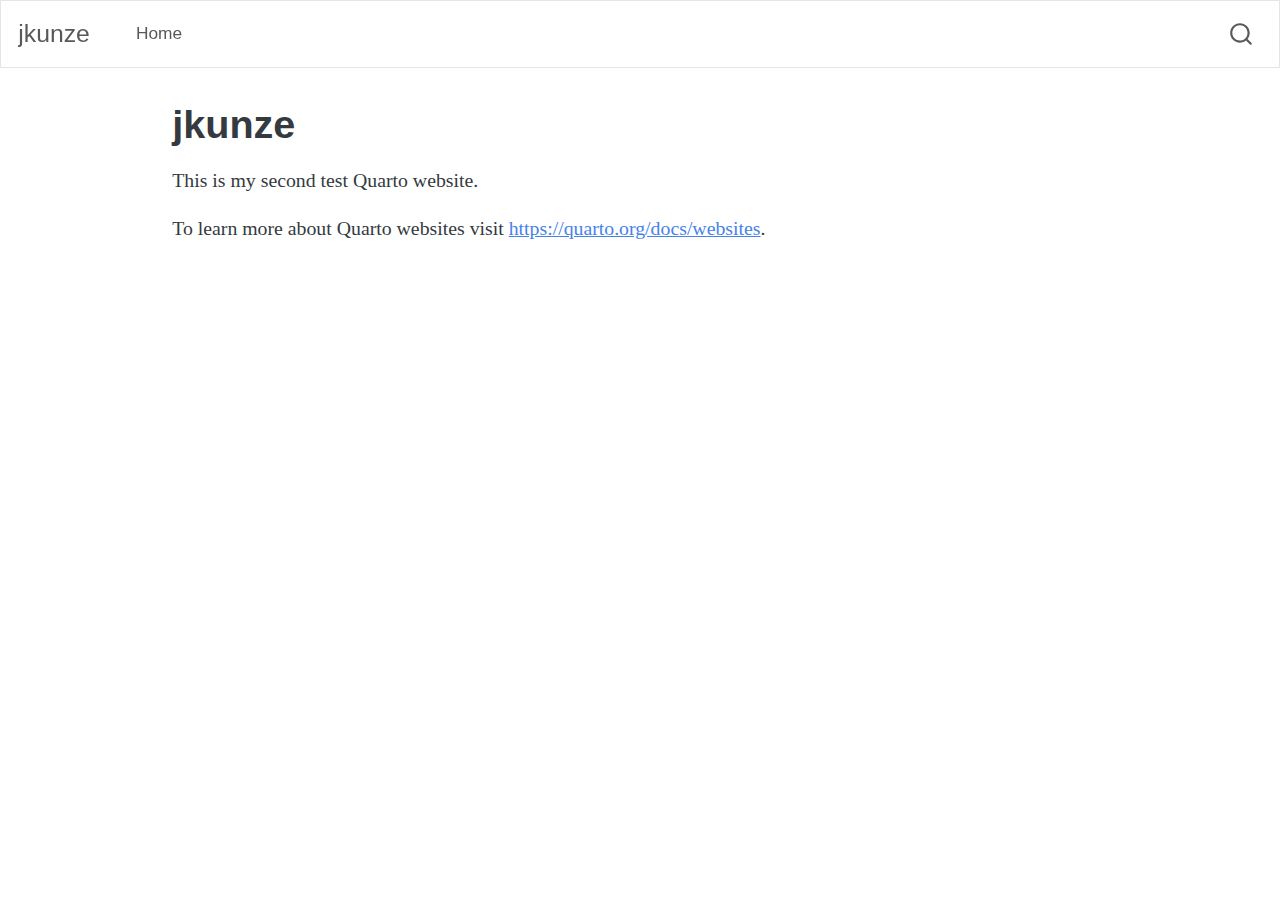
==== index.html @ a3937226 "Built site for gh-pages" ====
<!DOCTYPE html>
<html xmlns="http://www.w3.org/1999/xhtml" lang="en" xml:lang="en"><head>

<meta charset="utf-8">
<meta name="generator" content="quarto-1.1.251">

<meta name="viewport" content="width=device-width, initial-scale=1.0, user-scalable=yes">


<title>jkunze</title>
<style>
code{white-space: pre-wrap;}
span.smallcaps{font-variant: small-caps;}
div.columns{display: flex; gap: min(4vw, 1.5em);}
div.column{flex: auto; overflow-x: auto;}
div.hanging-indent{margin-left: 1.5em; text-indent: -1.5em;}
ul.task-list{list-style: none;}
ul.task-list li input[type="checkbox"] {
  width: 0.8em;
  margin: 0 0.8em 0.2em -1.6em;
  vertical-align: middle;
}
</style>


<script src="site_libs/quarto-nav/quarto-nav.js"></script>
<script src="site_libs/quarto-nav/headroom.min.js"></script>
<script src="site_libs/clipboard/clipboard.min.js"></script>
<script src="site_libs/quarto-search/autocomplete.umd.js"></script>
<script src="site_libs/quarto-search/fuse.min.js"></script>
<script src="site_libs/quarto-search/quarto-search.js"></script>
<meta name="quarto:offset" content="./">
<script src="site_libs/quarto-html/quarto.js"></script>
<script src="site_libs/quarto-html/popper.min.js"></script>
<script src="site_libs/quarto-html/tippy.umd.min.js"></script>
<script src="site_libs/quarto-html/anchor.min.js"></script>
<link href="site_libs/quarto-html/tippy.css" rel="stylesheet">
<link href="site_libs/quarto-html/quarto-syntax-highlighting.css" rel="stylesheet" id="quarto-text-highlighting-styles">
<script src="site_libs/bootstrap/bootstrap.min.js"></script>
<link href="site_libs/bootstrap/bootstrap-icons.css" rel="stylesheet">
<link href="site_libs/bootstrap/bootstrap.min.css" rel="stylesheet" id="quarto-bootstrap" data-mode="light">
<script id="quarto-search-options" type="application/json">{
  "location": "navbar",
  "copy-button": false,
  "collapse-after": 3,
  "panel-placement": "end",
  "type": "overlay",
  "limit": 20,
  "language": {
    "search-no-results-text": "No results",
    "search-matching-documents-text": "matching documents",
    "search-copy-link-title": "Copy link to search",
    "search-hide-matches-text": "Hide additional matches",
    "search-more-match-text": "more match in this document",
    "search-more-matches-text": "more matches in this document",
    "search-clear-button-title": "Clear",
    "search-detached-cancel-button-title": "Cancel",
    "search-submit-button-title": "Submit"
  }
}</script>


<link rel="stylesheet" href="styles.css">
</head>

<body class="nav-fixed">

<div id="quarto-search-results"></div>
  <header id="quarto-header" class="headroom fixed-top">
    <nav class="navbar navbar-expand-lg navbar-dark ">
      <div class="navbar-container container-fluid">
      <div class="navbar-brand-container">
    <a class="navbar-brand" href="./index.html">
    <span class="navbar-title">jkunze</span>
    </a>
  </div>
          <button class="navbar-toggler" type="button" data-bs-toggle="collapse" data-bs-target="#navbarCollapse" aria-controls="navbarCollapse" aria-expanded="false" aria-label="Toggle navigation" onclick="if (window.quartoToggleHeadroom) { window.quartoToggleHeadroom(); }">
  <span class="navbar-toggler-icon"></span>
</button>
          <div class="collapse navbar-collapse" id="navbarCollapse">
            <ul class="navbar-nav navbar-nav-scroll me-auto">
  <li class="nav-item">
    <a class="nav-link active" href="./index.html" aria-current="page">Home</a>
  </li>  
</ul>
              <div id="quarto-search" class="" title="Search"></div>
          </div> <!-- /navcollapse -->
      </div> <!-- /container-fluid -->
    </nav>
</header>
<!-- content -->
<div id="quarto-content" class="quarto-container page-columns page-rows-contents page-layout-article page-navbar">
<!-- sidebar -->
<!-- margin-sidebar -->
    <div id="quarto-margin-sidebar" class="sidebar margin-sidebar">
        
    </div>
<!-- main -->
<main class="content" id="quarto-document-content">

<header id="title-block-header" class="quarto-title-block default">
<div class="quarto-title">
<h1 class="title">jkunze</h1>
</div>



<div class="quarto-title-meta">

    
    
  </div>
  

</header>

<p>This is my second test Quarto website.</p>
<p>To learn more about Quarto websites visit <a href="https://quarto.org/docs/websites" class="uri">https://quarto.org/docs/websites</a>.</p>



</main> <!-- /main -->
<script id="quarto-html-after-body" type="application/javascript">
window.document.addEventListener("DOMContentLoaded", function (event) {
  const toggleBodyColorMode = (bsSheetEl) => {
    const mode = bsSheetEl.getAttribute("data-mode");
    const bodyEl = window.document.querySelector("body");
    if (mode === "dark") {
      bodyEl.classList.add("quarto-dark");
      bodyEl.classList.remove("quarto-light");
    } else {
      bodyEl.classList.add("quarto-light");
      bodyEl.classList.remove("quarto-dark");
    }
  }
  const toggleBodyColorPrimary = () => {
    const bsSheetEl = window.document.querySelector("link#quarto-bootstrap");
    if (bsSheetEl) {
      toggleBodyColorMode(bsSheetEl);
    }
  }
  toggleBodyColorPrimary();  
  const icon = "";
  const anchorJS = new window.AnchorJS();
  anchorJS.options = {
    placement: 'right',
    icon: icon
  };
  anchorJS.add('.anchored');
  const clipboard = new window.ClipboardJS('.code-copy-button', {
    target: function(trigger) {
      return trigger.previousElementSibling;
    }
  });
  clipboard.on('success', function(e) {
    // button target
    const button = e.trigger;
    // don't keep focus
    button.blur();
    // flash "checked"
    button.classList.add('code-copy-button-checked');
    var currentTitle = button.getAttribute("title");
    button.setAttribute("title", "Copied!");
    setTimeout(function() {
      button.setAttribute("title", currentTitle);
      button.classList.remove('code-copy-button-checked');
    }, 1000);
    // clear code selection
    e.clearSelection();
  });
  function tippyHover(el, contentFn) {
    const config = {
      allowHTML: true,
      content: contentFn,
      maxWidth: 500,
      delay: 100,
      arrow: false,
      appendTo: function(el) {
          return el.parentElement;
      },
      interactive: true,
      interactiveBorder: 10,
      theme: 'quarto',
      placement: 'bottom-start'
    };
    window.tippy(el, config); 
  }
  const noterefs = window.document.querySelectorAll('a[role="doc-noteref"]');
  for (var i=0; i<noterefs.length; i++) {
    const ref = noterefs[i];
    tippyHover(ref, function() {
      // use id or data attribute instead here
      let href = ref.getAttribute('data-footnote-href') || ref.getAttribute('href');
      try { href = new URL(href).hash; } catch {}
      const id = href.replace(/^#\/?/, "");
      const note = window.document.getElementById(id);
      return note.innerHTML;
    });
  }
  var bibliorefs = window.document.querySelectorAll('a[role="doc-biblioref"]');
  for (var i=0; i<bibliorefs.length; i++) {
    const ref = bibliorefs[i];
    const cites = ref.parentNode.getAttribute('data-cites').split(' ');
    tippyHover(ref, function() {
      var popup = window.document.createElement('div');
      cites.forEach(function(cite) {
        var citeDiv = window.document.createElement('div');
        citeDiv.classList.add('hanging-indent');
        citeDiv.classList.add('csl-entry');
        var biblioDiv = window.document.getElementById('ref-' + cite);
        if (biblioDiv) {
          citeDiv.innerHTML = biblioDiv.innerHTML;
        }
        popup.appendChild(citeDiv);
      });
      return popup.innerHTML;
    });
  }
});
</script>
</div> <!-- /content -->



</body></html>
---- site_libs/quarto-html/tippy.css ----
.tippy-box[data-animation=fade][data-state=hidden]{opacity:0}[data-tippy-root]{max-width:calc(100vw - 10px)}.tippy-box{position:relative;background-color:#333;color:#fff;border-radius:4px;font-size:14px;line-height:1.4;white-space:normal;outline:0;transition-property:transform,visibility,opacity}.tippy-box[data-placement^=top]>.tippy-arrow{bottom:0}.tippy-box[data-placement^=top]>.tippy-arrow:before{bottom:-7px;left:0;border-width:8px 8px 0;border-top-color:initial;transform-origin:center top}.tippy-box[data-placement^=bottom]>.tippy-arrow{top:0}.tippy-box[data-placement^=bottom]>.tippy-arrow:before{top:-7px;left:0;border-width:0 8px 8px;border-bottom-color:initial;transform-origin:center bottom}.tippy-box[data-placement^=left]>.tippy-arrow{right:0}.tippy-box[data-placement^=left]>.tippy-arrow:before{border-width:8px 0 8px 8px;border-left-color:initial;right:-7px;transform-origin:center left}.tippy-box[data-placement^=right]>.tippy-arrow{left:0}.tippy-box[data-placement^=right]>.tippy-arrow:before{left:-7px;border-width:8px 8px 8px 0;border-right-color:initial;transform-origin:center right}.tippy-box[data-inertia][data-state=visible]{transition-timing-function:cubic-bezier(.54,1.5,.38,1.11)}.tippy-arrow{width:16px;height:16px;color:#333}.tippy-arrow:before{content:"";position:absolute;border-color:transparent;border-style:solid}.tippy-content{position:relative;padding:5px 9px;z-index:1}
---- site_libs/quarto-html/quarto-syntax-highlighting.css ----
/* quarto syntax highlight colors */
:root {
  --quarto-hl-ot-color: #003B4F;
  --quarto-hl-at-color: #657422;
  --quarto-hl-ss-color: #20794D;
  --quarto-hl-an-color: #5E5E5E;
  --quarto-hl-fu-color: #4758AB;
  --quarto-hl-st-color: #20794D;
  --quarto-hl-cf-color: #003B4F;
  --quarto-hl-op-color: #5E5E5E;
  --quarto-hl-er-color: #AD0000;
  --quarto-hl-bn-color: #AD0000;
  --quarto-hl-al-color: #AD0000;
  --quarto-hl-va-color: #111111;
  --quarto-hl-bu-color: inherit;
  --quarto-hl-ex-color: inherit;
  --quarto-hl-pp-color: #AD0000;
  --quarto-hl-in-color: #5E5E5E;
  --quarto-hl-vs-color: #20794D;
  --quarto-hl-wa-color: #5E5E5E;
  --quarto-hl-do-color: #5E5E5E;
  --quarto-hl-im-color: #00769E;
  --quarto-hl-ch-color: #20794D;
  --quarto-hl-dt-color: #AD0000;
  --quarto-hl-fl-color: #AD0000;
  --quarto-hl-co-color: #5E5E5E;
  --quarto-hl-cv-color: #5E5E5E;
  --quarto-hl-cn-color: #8f5902;
  --quarto-hl-sc-color: #5E5E5E;
  --quarto-hl-dv-color: #AD0000;
  --quarto-hl-kw-color: #003B4F;
}

/* other quarto variables */
:root {
  --quarto-font-monospace: SFMono-Regular, Menlo, Monaco, Consolas, "Liberation Mono", "Courier New", monospace;
}

pre > code.sourceCode > span {
  color: #003B4F;
}

code span {
  color: #003B4F;
}

code.sourceCode > span {
  color: #003B4F;
}

div.sourceCode,
div.sourceCode pre.sourceCode {
  color: #003B4F;
}

code span.ot {
  color: #003B4F;
}

code span.at {
  color: #657422;
}

code span.ss {
  color: #20794D;
}

code span.an {
  color: #5E5E5E;
}

code span.fu {
  color: #4758AB;
}

code span.st {
  color: #20794D;
}

code span.cf {
  color: #003B4F;
}

code span.op {
  color: #5E5E5E;
}

code span.er {
  color: #AD0000;
}

code span.bn {
  color: #AD0000;
}

code span.al {
  color: #AD0000;
}

code span.va {
  color: #111111;
}

code span.pp {
  color: #AD0000;
}

code span.in {
  color: #5E5E5E;
}

code span.vs {
  color: #20794D;
}

code span.wa {
  color: #5E5E5E;
  font-style: italic;
}

code span.do {
  color: #5E5E5E;
  font-style: italic;
}

code span.im {
  color: #00769E;
}

code span.ch {
  color: #20794D;
}

code span.dt {
  color: #AD0000;
}

code span.fl {
  color: #AD0000;
}

code span.co {
  color: #5E5E5E;
}

code span.cv {
  color: #5E5E5E;
  font-style: italic;
}

code span.cn {
  color: #8f5902;
}

code span.sc {
  color: #5E5E5E;
}

code span.dv {
  color: #AD0000;
}

code span.kw {
  color: #003B4F;
}

.prevent-inlining {
  content: "</";
}

/*# sourceMappingURL=debc5d5d77c3f9108843748ff7464032.css.map */
---- styles.css ----
/* css styles */
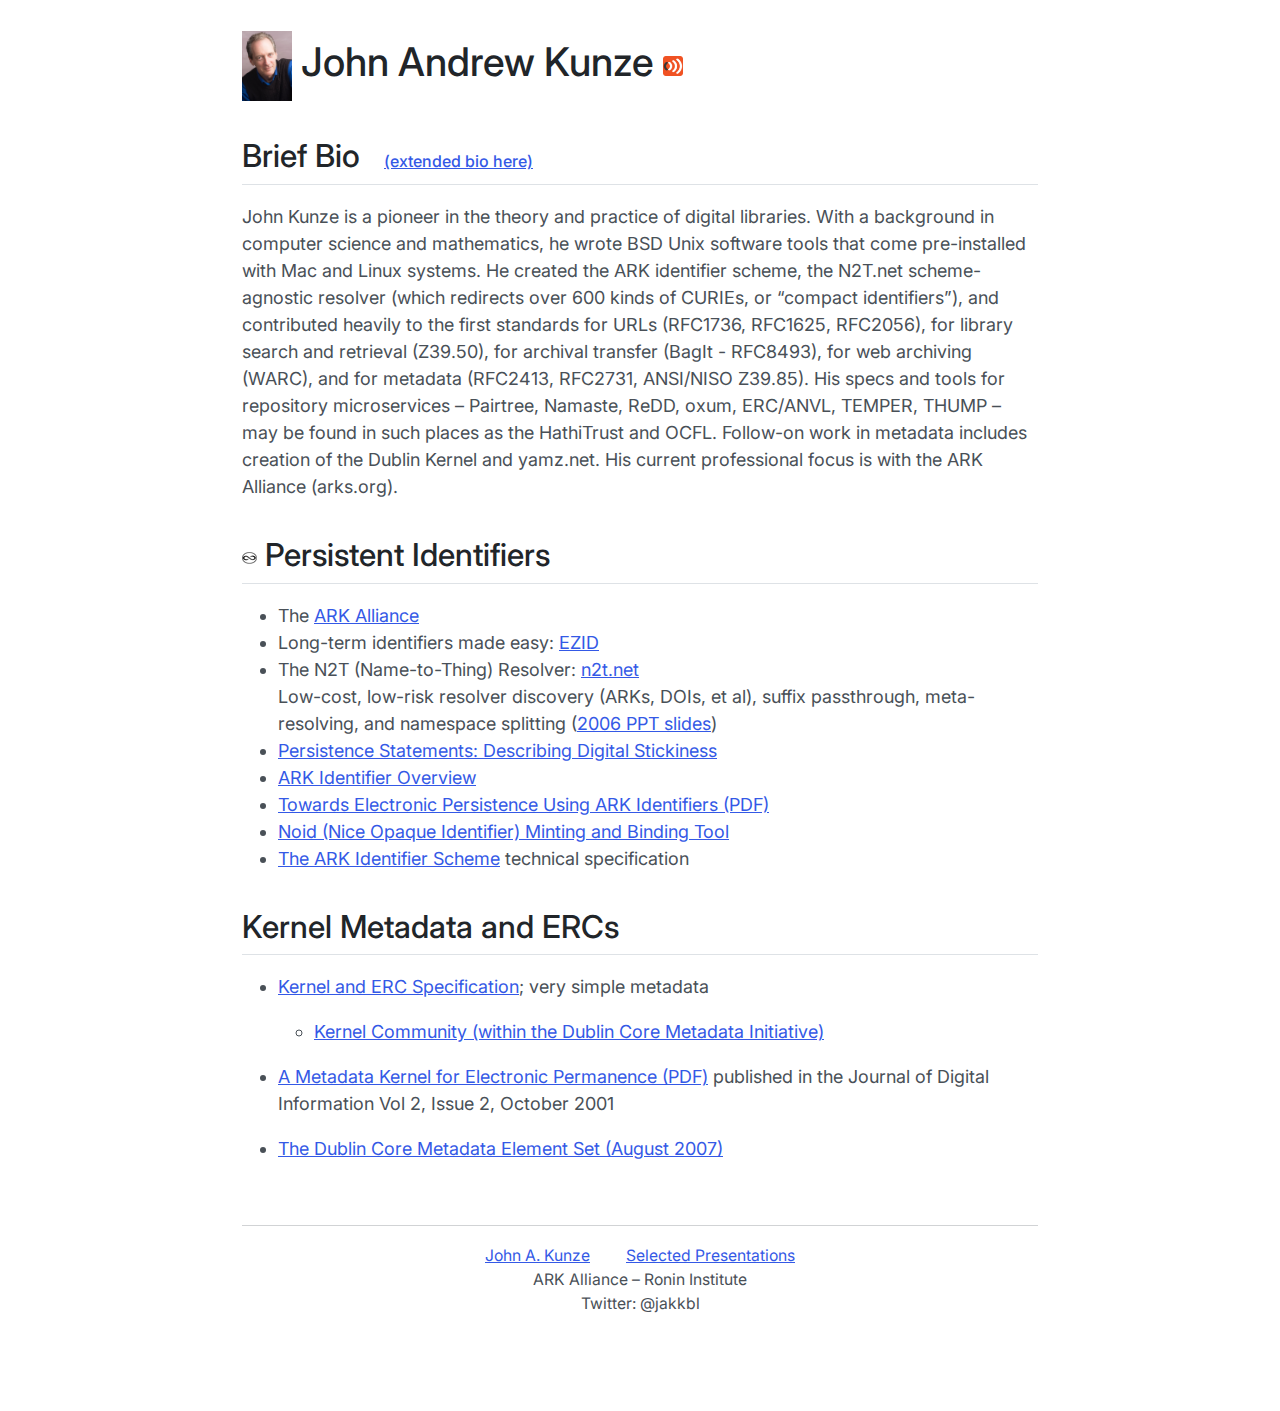
==== commit 4010ea9f: "Built site for gh-pages" ====
--- a/index.html
+++ b/index.html
@@ -7,7 +7,7 @@
 <meta name="viewport" content="width=device-width, initial-scale=1.0, user-scalable=yes">
 
 
-<title>jkunze</title>
+<title>jkunze -  John Andrew Kunze   </title>
 <style>
 code{white-space: pre-wrap;}
 span.smallcaps{font-variant: small-caps;}
@@ -24,7 +24,6 @@
 
 
 <script src="site_libs/quarto-nav/quarto-nav.js"></script>
-<script src="site_libs/quarto-nav/headroom.min.js"></script>
 <script src="site_libs/clipboard/clipboard.min.js"></script>
 <script src="site_libs/quarto-search/autocomplete.umd.js"></script>
 <script src="site_libs/quarto-search/fuse.min.js"></script>
@@ -40,11 +39,11 @@
 <link href="site_libs/bootstrap/bootstrap-icons.css" rel="stylesheet">
 <link href="site_libs/bootstrap/bootstrap.min.css" rel="stylesheet" id="quarto-bootstrap" data-mode="light">
 <script id="quarto-search-options" type="application/json">{
-  "location": "navbar",
+  "location": "sidebar",
   "copy-button": false,
   "collapse-after": 3,
-  "panel-placement": "end",
-  "type": "overlay",
+  "panel-placement": "start",
+  "type": "textbox",
   "limit": 20,
   "language": {
     "search-no-results-text": "No results",
@@ -63,44 +62,20 @@
 <link rel="stylesheet" href="styles.css">
 </head>
 
-<body class="nav-fixed">
+<body class="fullcontent">
 
 <div id="quarto-search-results"></div>
-  <header id="quarto-header" class="headroom fixed-top">
-    <nav class="navbar navbar-expand-lg navbar-dark ">
-      <div class="navbar-container container-fluid">
-      <div class="navbar-brand-container">
-    <a class="navbar-brand" href="./index.html">
-    <span class="navbar-title">jkunze</span>
-    </a>
-  </div>
-          <button class="navbar-toggler" type="button" data-bs-toggle="collapse" data-bs-target="#navbarCollapse" aria-controls="navbarCollapse" aria-expanded="false" aria-label="Toggle navigation" onclick="if (window.quartoToggleHeadroom) { window.quartoToggleHeadroom(); }">
-  <span class="navbar-toggler-icon"></span>
-</button>
-          <div class="collapse navbar-collapse" id="navbarCollapse">
-            <ul class="navbar-nav navbar-nav-scroll me-auto">
-  <li class="nav-item">
-    <a class="nav-link active" href="./index.html" aria-current="page">Home</a>
-  </li>  
-</ul>
-              <div id="quarto-search" class="" title="Search"></div>
-          </div> <!-- /navcollapse -->
-      </div> <!-- /container-fluid -->
-    </nav>
-</header>
 <!-- content -->
-<div id="quarto-content" class="quarto-container page-columns page-rows-contents page-layout-article page-navbar">
+<div id="quarto-content" class="quarto-container page-columns page-rows-contents page-layout-article">
 <!-- sidebar -->
 <!-- margin-sidebar -->
-    <div id="quarto-margin-sidebar" class="sidebar margin-sidebar">
-        
-    </div>
+    
 <!-- main -->
 <main class="content" id="quarto-document-content">
 
 <header id="title-block-header" class="quarto-title-block default">
 <div class="quarto-title">
-<h1 class="title">jkunze</h1>
+<h1 class="title"><img src="jkmain_2017jan.jpg" width="50px" alt="John A. Kunze, 2017"> John Andrew Kunze <a href="https://namedrop.io/johnkunze"> <img src="nd_logo_icon.png" width="20px" height="20px" alt="how to pronounce"> </a></h1>
 </div>
 
 
@@ -114,10 +89,56 @@
 
 </header>
 
-<p>This is my second test Quarto website.</p>
-<p>To learn more about Quarto websites visit <a href="https://quarto.org/docs/websites" class="uri">https://quarto.org/docs/websites</a>.</p>
-
-
+<!--
+<img src="jkmain_2017jan.jpg" width="70px" alt="John A. Kunze, 2017"/> John Andrew Kunze
+<a href="https://namedrop.io/johnkunze"> <img src="nd_logo_icon.png"
+    width="20px" height="20px" alt="how to pronounce"/> </a>
+<img src="nd_logo_icon.png" width="20px" height="20px"
+              alt="how to pronounce"/>
+[![](nd_logo_icon.png)](https://namedrop.io/johnkunze)
+-->
+<section id="brief-bio-extended-bio-here" class="level2">
+<h2 class="anchored" data-anchor-id="brief-bio-extended-bio-here">Brief Bio &nbsp; <a style="font-size:medium" href="biography.html">(extended bio here)</a></h2>
+<p>John Kunze is a pioneer in the theory and practice of digital libraries. With a background in computer science and mathematics, he wrote BSD Unix software tools that come pre-installed with Mac and Linux systems. He created the ARK identifier scheme, the N2T.net scheme-agnostic resolver (which redirects over 600 kinds of CURIEs, or “compact identifiers”), and contributed heavily to the first standards for URLs (RFC1736, RFC1625, RFC2056), for library search and retrieval (Z39.50), for archival transfer (BagIt - RFC8493), for web archiving (WARC), and for metadata (RFC2413, RFC2731, ANSI/NISO Z39.85). His specs and tools for repository microservices – Pairtree, Namaste, ReDD, oxum, ERC/ANVL, TEMPER, THUMP – may be found in such places as the HathiTrust and OCFL. Follow-on work in metadata includes creation of the Dublin Kernel and yamz.net. His current professional focus is with the ARK Alliance (arks.org).</p>
+</section>
+<section id="persistent-identifiers" class="level2">
+<h2 class="anchored" data-anchor-id="persistent-identifiers"><img src="infinity.gif" class="img-fluid"> Persistent Identifiers</h2>
+<ul>
+<li>The <a href="https://arks.org">ARK Alliance</a></li>
+<li>Long-term identifiers made easy: <a href="https://ezid.cdlib.org">EZID</a></li>
+<li>The N2T (Name-to-Thing) Resolver: <a href="https://n2t.net">n2t.net</a> <br> Low-cost, low-risk resolver discovery (ARKs, DOIs, et al), suffix passthrough, meta-resolving, and namespace splitting (<a href="n2t_net_ipres_jak.ppt">2006 PPT slides</a>)</li>
+<li><a href="https://doi.org/10.5334/dsj-2017-039"> Persistence Statements: Describing Digital Stickiness </a></li>
+<li><a href="https://arks.org/about">ARK Identifier Overview</a></li>
+<li><a href="https://n2t.net/ark:/13030/c7n00zt1z"> Towards Electronic Persistence Using ARK Identifiers (PDF)</a></li>
+<li><a href="http://n2t.net/e/noid.html"> Noid (Nice Opaque Identifier) Minting and Binding Tool</a></li>
+<li><a href="https://www.ietf.org/archive/id/draft-kunze-ark-27.txt"> The ARK Identifier Scheme</a> technical specification</li>
+</ul>
+</section>
+<section id="kernel-metadata-and-ercs" class="level2">
+<h2 class="anchored" data-anchor-id="kernel-metadata-and-ercs">Kernel Metadata and ERCs</h2>
+<ul>
+<li><p><a href="https://n2t.net/ark:/13030/c7sn0141m"> Kernel and ERC Specification</a>; very simple metadata</p>
+<ul>
+<li><a href="http://dublincore.org/groups/kernel/"> Kernel Community (within the Dublin Core Metadata Initiative)</a></li>
+</ul></li>
+<li><p><a href="https://n2t.net/ark:/13030/c7rr1pm49"> A Metadata Kernel for Electronic Permanence (PDF)</a> published in the Journal of Digital Information Vol 2, Issue 2, October 2001</p></li>
+<li><p><a href="https://datatracker.ietf.org/doc/html/rfc5013"> The Dublin Core Metadata Element Set (August 2007)</a></p></li>
+</ul>
+<!--
+<a id="repository-microservices" class="anchor" href="#repository-microservices" aria-hidden="true"><span aria-hidden="true" class="octicon octicon-link"></span></a>
+Repository Microservices
+ 
+<li><a href="checkmspec.html">Checkm: a checksum-based manifest format</a>
+-->
+<br> <small>
+<hr>
+<center>
+<a href="biography.html">John A. Kunze</a> &nbsp; &nbsp; &nbsp; &nbsp; <!-- <a href="cv.html"> Curriculum Vitae </a> --> <a href="presentations.html"> Selected Presentations </a> <br> ARK Alliance – Ronin Institute <br> Twitter: <span class="citation" data-cites="jakkbl">@jakkbl</span>
+</center>
+</small><p><small></small></p>
+
+
+</section>
 
 </main> <!-- /main -->
 <script id="quarto-html-after-body" type="application/javascript">
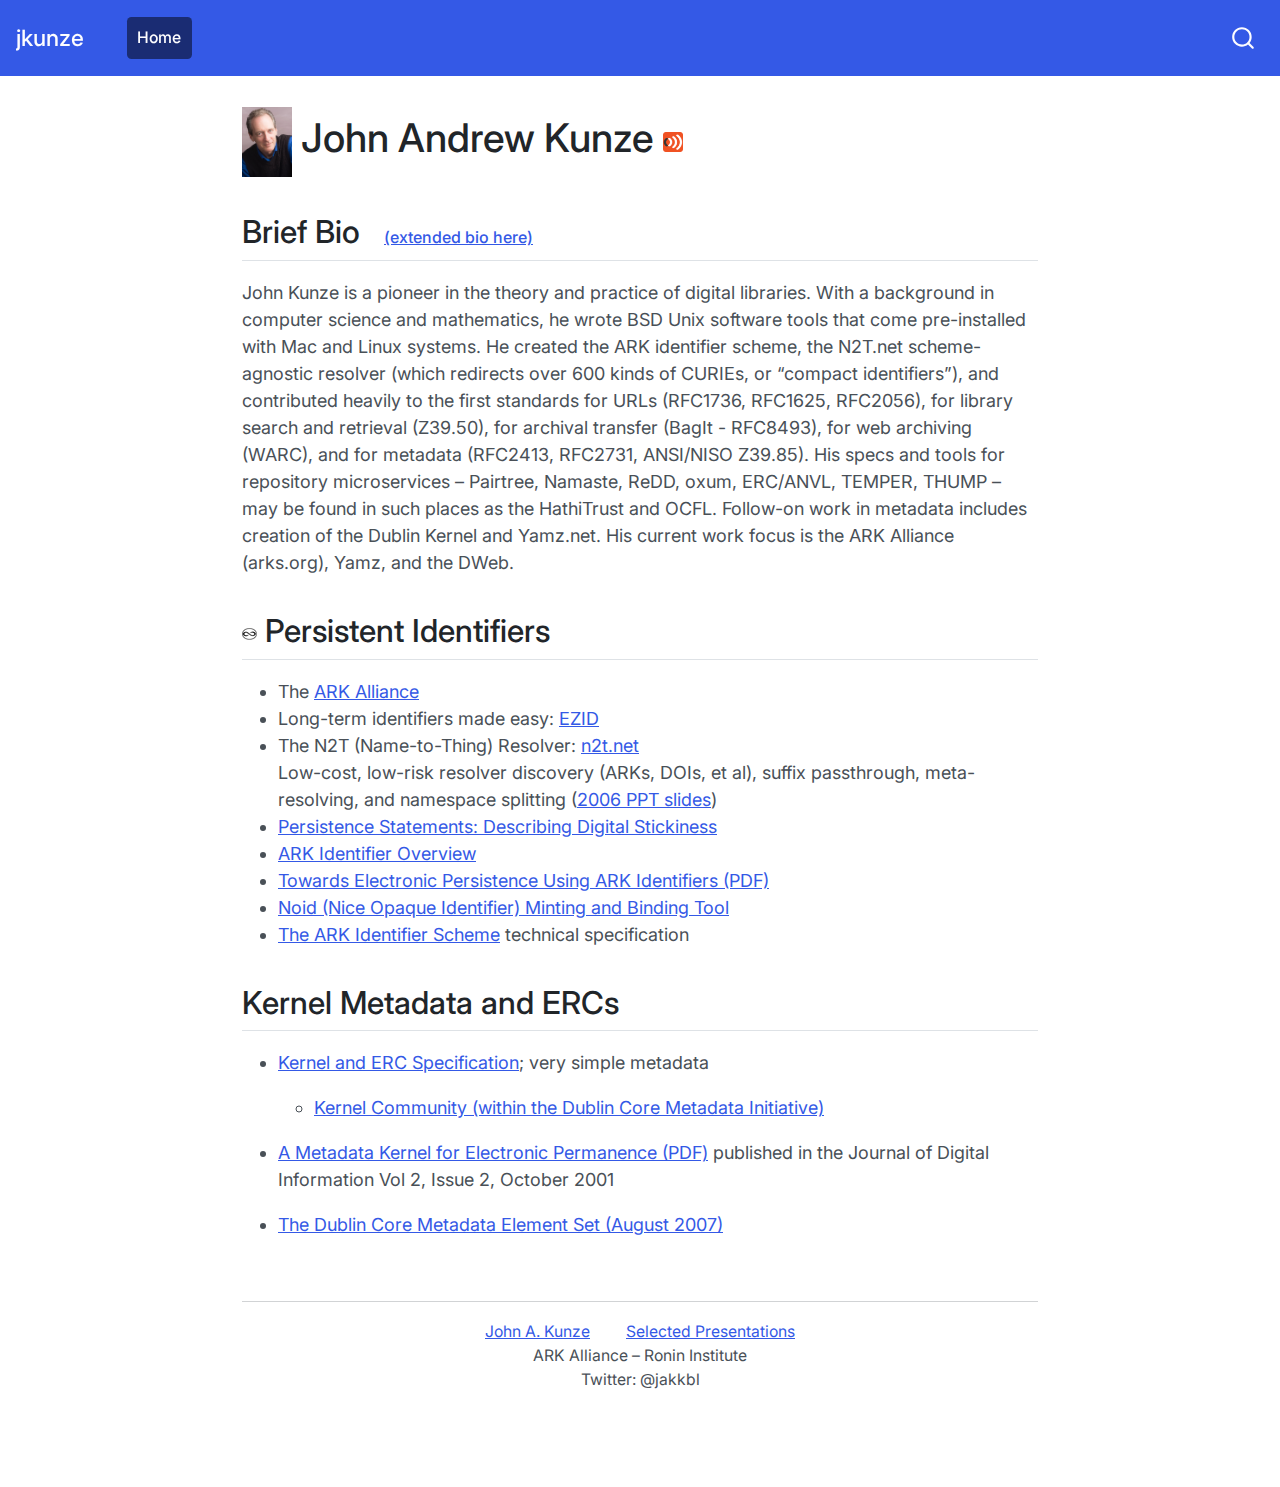
==== commit ebaf257c: "Built site for gh-pages" ====
--- a/index.html
+++ b/index.html
@@ -24,6 +24,7 @@
 
 
 <script src="site_libs/quarto-nav/quarto-nav.js"></script>
+<script src="site_libs/quarto-nav/headroom.min.js"></script>
 <script src="site_libs/clipboard/clipboard.min.js"></script>
 <script src="site_libs/quarto-search/autocomplete.umd.js"></script>
 <script src="site_libs/quarto-search/fuse.min.js"></script>
@@ -39,11 +40,11 @@
 <link href="site_libs/bootstrap/bootstrap-icons.css" rel="stylesheet">
 <link href="site_libs/bootstrap/bootstrap.min.css" rel="stylesheet" id="quarto-bootstrap" data-mode="light">
 <script id="quarto-search-options" type="application/json">{
-  "location": "sidebar",
+  "location": "navbar",
   "copy-button": false,
   "collapse-after": 3,
-  "panel-placement": "start",
-  "type": "textbox",
+  "panel-placement": "end",
+  "type": "overlay",
   "limit": 20,
   "language": {
     "search-no-results-text": "No results",
@@ -62,11 +63,33 @@
 <link rel="stylesheet" href="styles.css">
 </head>
 
-<body class="fullcontent">
+<body class="nav-fixed fullcontent">
 
 <div id="quarto-search-results"></div>
+  <header id="quarto-header" class="headroom fixed-top">
+    <nav class="navbar navbar-expand-lg navbar-dark ">
+      <div class="navbar-container container-fluid">
+      <div class="navbar-brand-container">
+    <a class="navbar-brand" href="./index.html">
+    <span class="navbar-title">jkunze</span>
+    </a>
+  </div>
+          <button class="navbar-toggler" type="button" data-bs-toggle="collapse" data-bs-target="#navbarCollapse" aria-controls="navbarCollapse" aria-expanded="false" aria-label="Toggle navigation" onclick="if (window.quartoToggleHeadroom) { window.quartoToggleHeadroom(); }">
+  <span class="navbar-toggler-icon"></span>
+</button>
+          <div class="collapse navbar-collapse" id="navbarCollapse">
+            <ul class="navbar-nav navbar-nav-scroll me-auto">
+  <li class="nav-item">
+    <a class="nav-link active" href="./index.html" aria-current="page">Home</a>
+  </li>  
+</ul>
+              <div id="quarto-search" class="" title="Search"></div>
+          </div> <!-- /navcollapse -->
+      </div> <!-- /container-fluid -->
+    </nav>
+</header>
 <!-- content -->
-<div id="quarto-content" class="quarto-container page-columns page-rows-contents page-layout-article">
+<div id="quarto-content" class="quarto-container page-columns page-rows-contents page-layout-article page-navbar">
 <!-- sidebar -->
 <!-- margin-sidebar -->
     
@@ -99,7 +122,7 @@
 -->
 <section id="brief-bio-extended-bio-here" class="level2">
 <h2 class="anchored" data-anchor-id="brief-bio-extended-bio-here">Brief Bio &nbsp; <a style="font-size:medium" href="biography.html">(extended bio here)</a></h2>
-<p>John Kunze is a pioneer in the theory and practice of digital libraries. With a background in computer science and mathematics, he wrote BSD Unix software tools that come pre-installed with Mac and Linux systems. He created the ARK identifier scheme, the N2T.net scheme-agnostic resolver (which redirects over 600 kinds of CURIEs, or “compact identifiers”), and contributed heavily to the first standards for URLs (RFC1736, RFC1625, RFC2056), for library search and retrieval (Z39.50), for archival transfer (BagIt - RFC8493), for web archiving (WARC), and for metadata (RFC2413, RFC2731, ANSI/NISO Z39.85). His specs and tools for repository microservices – Pairtree, Namaste, ReDD, oxum, ERC/ANVL, TEMPER, THUMP – may be found in such places as the HathiTrust and OCFL. Follow-on work in metadata includes creation of the Dublin Kernel and yamz.net. His current professional focus is with the ARK Alliance (arks.org).</p>
+<p>John Kunze is a pioneer in the theory and practice of digital libraries. With a background in computer science and mathematics, he wrote BSD Unix software tools that come pre-installed with Mac and Linux systems. He created the ARK identifier scheme, the N2T.net scheme-agnostic resolver (which redirects over 600 kinds of CURIEs, or “compact identifiers”), and contributed heavily to the first standards for URLs (RFC1736, RFC1625, RFC2056), for library search and retrieval (Z39.50), for archival transfer (BagIt - RFC8493), for web archiving (WARC), and for metadata (RFC2413, RFC2731, ANSI/NISO Z39.85). His specs and tools for repository microservices – Pairtree, Namaste, ReDD, oxum, ERC/ANVL, TEMPER, THUMP – may be found in such places as the HathiTrust and OCFL. Follow-on work in metadata includes creation of the Dublin Kernel and Yamz.net. His current work focus is the ARK Alliance (arks.org), Yamz, and the DWeb.</p>
 </section>
 <section id="persistent-identifiers" class="level2">
 <h2 class="anchored" data-anchor-id="persistent-identifiers"><img src="infinity.gif" class="img-fluid"> Persistent Identifiers</h2>
